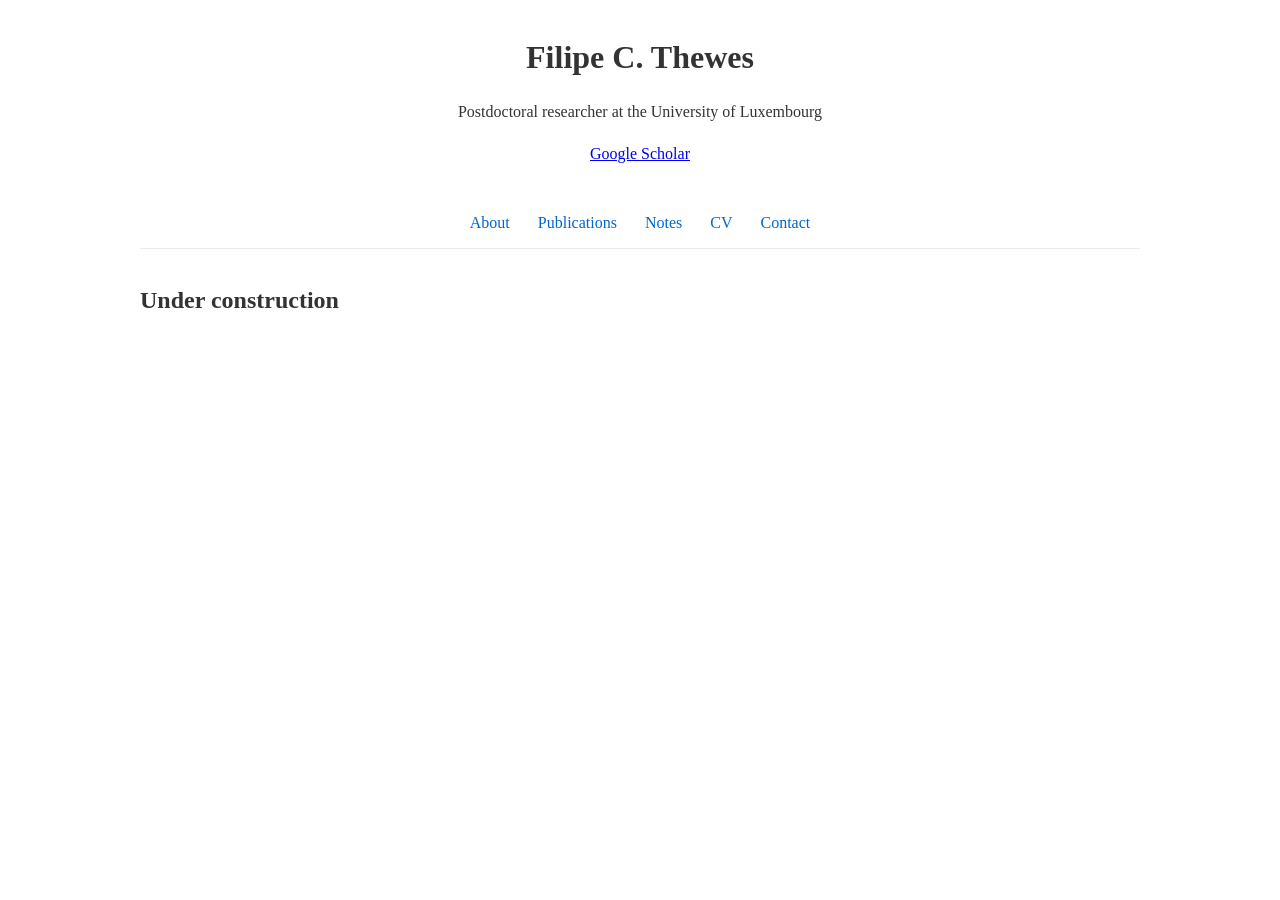
==== notes.html @ 12a42176 "update" ====
<!DOCTYPE html>
<html lang="en">
  <head>
    <meta charset="UTF-8">
    <meta name="viewport" content="width=device-width, initial-scale=1.0">
    <meta name="robots" content="index, follow">
    <title>Publications – Filipe C. Thewes</title>
    <link rel="stylesheet" href="styles.css">
  </head>
  <body>
    <header>
      <h1>Filipe C. Thewes</h1>
      <p>Postdoctoral researcher at the University of Luxembourg</p>
      <a href="https://scholar.google.com/citations?user=MUZJZEIAAAAJ&hl=en">
        Google Scholar
      </a>
    </header>

    <nav>
      <a href="index.html#about">About</a>
      <a href="publications.html">Publications</a>
      <a href="notes.html">Notes</a>
      <a href="index.html#cv">CV</a>
      <a href="index.html#contact">Contact</a>
    </nav>

    <main>
      <section id="uc">
        <h2>Under construction</h2>
      </section>
    </main>
  </body>
</html>
---- styles.css ----
/* Global layout and typography */
html {
  scroll-behavior: smooth;
}

body {
  font-family: Georgia, serif;
  max-width: 1000px;
  margin: 2rem auto;
  padding: 0 1rem;
  line-height: 1.6;
  color: #333;
}

header {
  text-align: center;
  margin-bottom: 2rem;
}

h1 {
  margin: 0;
  font-size: 2rem;
}

h2 {
  margin-top: 2rem;
}

/* Navigation (shared across pages) */
nav {
  position: sticky;
  top: 0;
  background-color: #ffffff; /* Prevent content showing through on scroll */
  padding: 0.75rem 0;
  margin-top: 1rem;
  border-bottom: 1px solid #eaeaea; /* Subtle separator */
  z-index: 1000; /* Keep nav above figures/images */
  text-align: center;
}

nav a {
  display: inline-block;
  margin: 0 0.75rem;
  text-decoration: none;
  color: #0066cc;
  font-weight: 500;
}

nav a:hover {
  text-decoration: underline;
}

section {
  margin-bottom: 2rem;
}

footer {
  font-size: 0.9rem;
  text-align: center;
  color: #777;
  margin-top: 3rem;
}

/* About section layout: photo + text */
#about p {
  text-align: justify;
}

.about-container {
  display: flex;
  gap: 2rem;
  align-items: flex-start;
}

.profile-photo {
  width: 200px;
  height: auto;
  border-radius: 6px;
  border: 1px solid #ddd;
  box-shadow: 0 2px 5px rgba(0, 0, 0, 0.08);
  flex-shrink: 0;
}

.about-text {
  flex: 1;
}

/* Remove top margin from first paragraph in the bio */
.about-text p:first-child {
  margin-top: 0;
}

/* Mobile responsiveness for about section */
@media (max-width: 650px) {
  .about-container {
    flex-direction: column;
    align-items: center;
  }

  .profile-photo {
    width: 180px;
  }
}

/* --- Slideshow styles (used on index page) --- */
.slideshow-container {
  max-width: 650px;
  position: relative;
  margin: 0 auto;
}

.slide {
  display: none; /* Hidden by default */
  text-align: center;
}

.slide img {
  width: 100%;
  max-width: 600px;
  height: auto;
  border: 1px solid #ccc;
  border-radius: 4px;
}

.slide figcaption {
  font-size: 0.95rem;
  color: #555;
  margin-top: 0.5rem;
  font-style: italic;
}

/* Next & Previous buttons */
.prev,
.next {
  cursor: pointer;
  position: absolute;
  top: 40%;
  transform: translateY(-50%);
  padding: 8px 14px;
  color: #fff;
  background-color: rgba(0, 0, 0, 0.5);
  font-weight: bold;
  font-size: 16px;
  border: none;
  border-radius: 4px;
  user-select: none;
  transition: background-color 0.2s ease;
}

.next {
  right: 0;
}

.prev {
  left: 0;
}

.prev:hover,
.next:hover {
  background-color: rgba(0, 0, 0, 0.85);
}

/* Fade animation transition */
.fade {
  animation: fadeEffect 0.4s;
}

@keyframes fadeEffect {
  from { opacity: 0.4; }
  to { opacity: 1; }
}

/* --- Publications page helpers --- */
.pub-year {
  margin-top: 1.5rem;
  margin-bottom: 0.5rem;
  font-size: 1.25rem;
}

.pub-list {
  list-style: none;
  padding-left: 0;
}

.pub-list li {
  margin-bottom: 1rem;
}

.pub-title {
  font-weight: bold;
}

.pub-links a {
  margin-right: 0.5rem;
}

/* --- Notes page helpers --- */
.notes-list {
  list-style: none;
  padding-left: 0;
}

.notes-list li {
  margin-bottom: 1rem;
}

.note-title {
  font-weight: bold;
}

.note-meta {
  font-size: 0.9rem;
  color: #666;
}
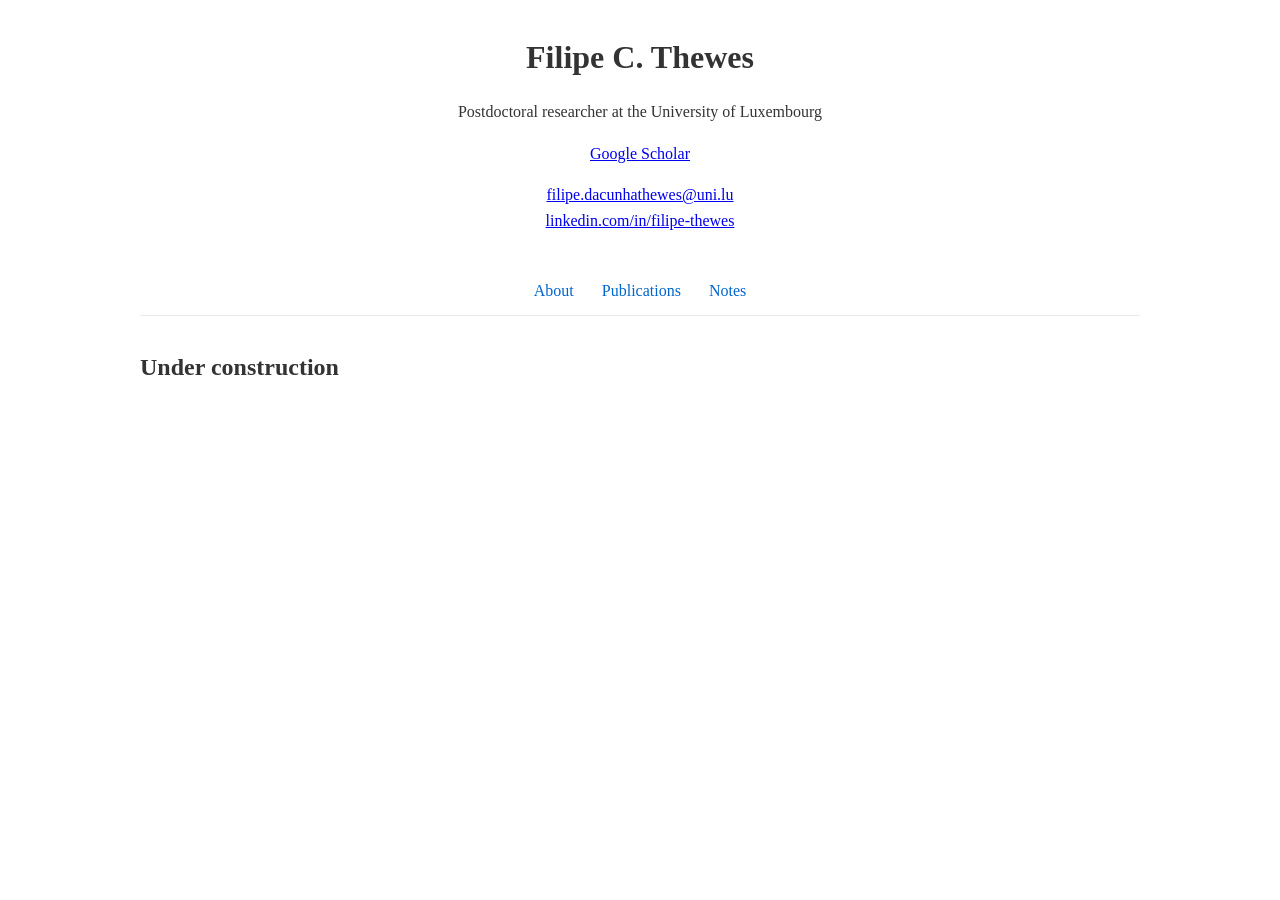
==== commit 200cf583: "update" ====
--- a/notes.html
+++ b/notes.html
@@ -11,17 +11,18 @@
     <header>
       <h1>Filipe C. Thewes</h1>
       <p>Postdoctoral researcher at the University of Luxembourg</p>
-      <a href="https://scholar.google.com/citations?user=MUZJZEIAAAAJ&hl=en">
-        Google Scholar
-      </a>
+      <a href="https://scholar.google.com/citations?user=MUZJZEIAAAAJ&hl=en"> Google Scholar </a><br>
+       <p>
+	 <a href="mailto:filipe.dacunhathewes@uni.lu">filipe.dacunhathewes@uni.lu</a><br>
+	<!--GitHub: <a href="https://github.com/yourusername">github.com/yourusername</a><br>-->
+	<a href="https://www.linkedin.com/in/filipe-thewes/">linkedin.com/in/filipe-thewes</a>
+      </p>
     </header>
 
     <nav>
       <a href="index.html#about">About</a>
       <a href="publications.html">Publications</a>
-      <a href="notes.html">Notes</a>
-      <a href="index.html#cv">CV</a>
-      <a href="index.html#contact">Contact</a>
+      <a href="notes.html">Notes</a>    
     </nav>
 
     <main>
